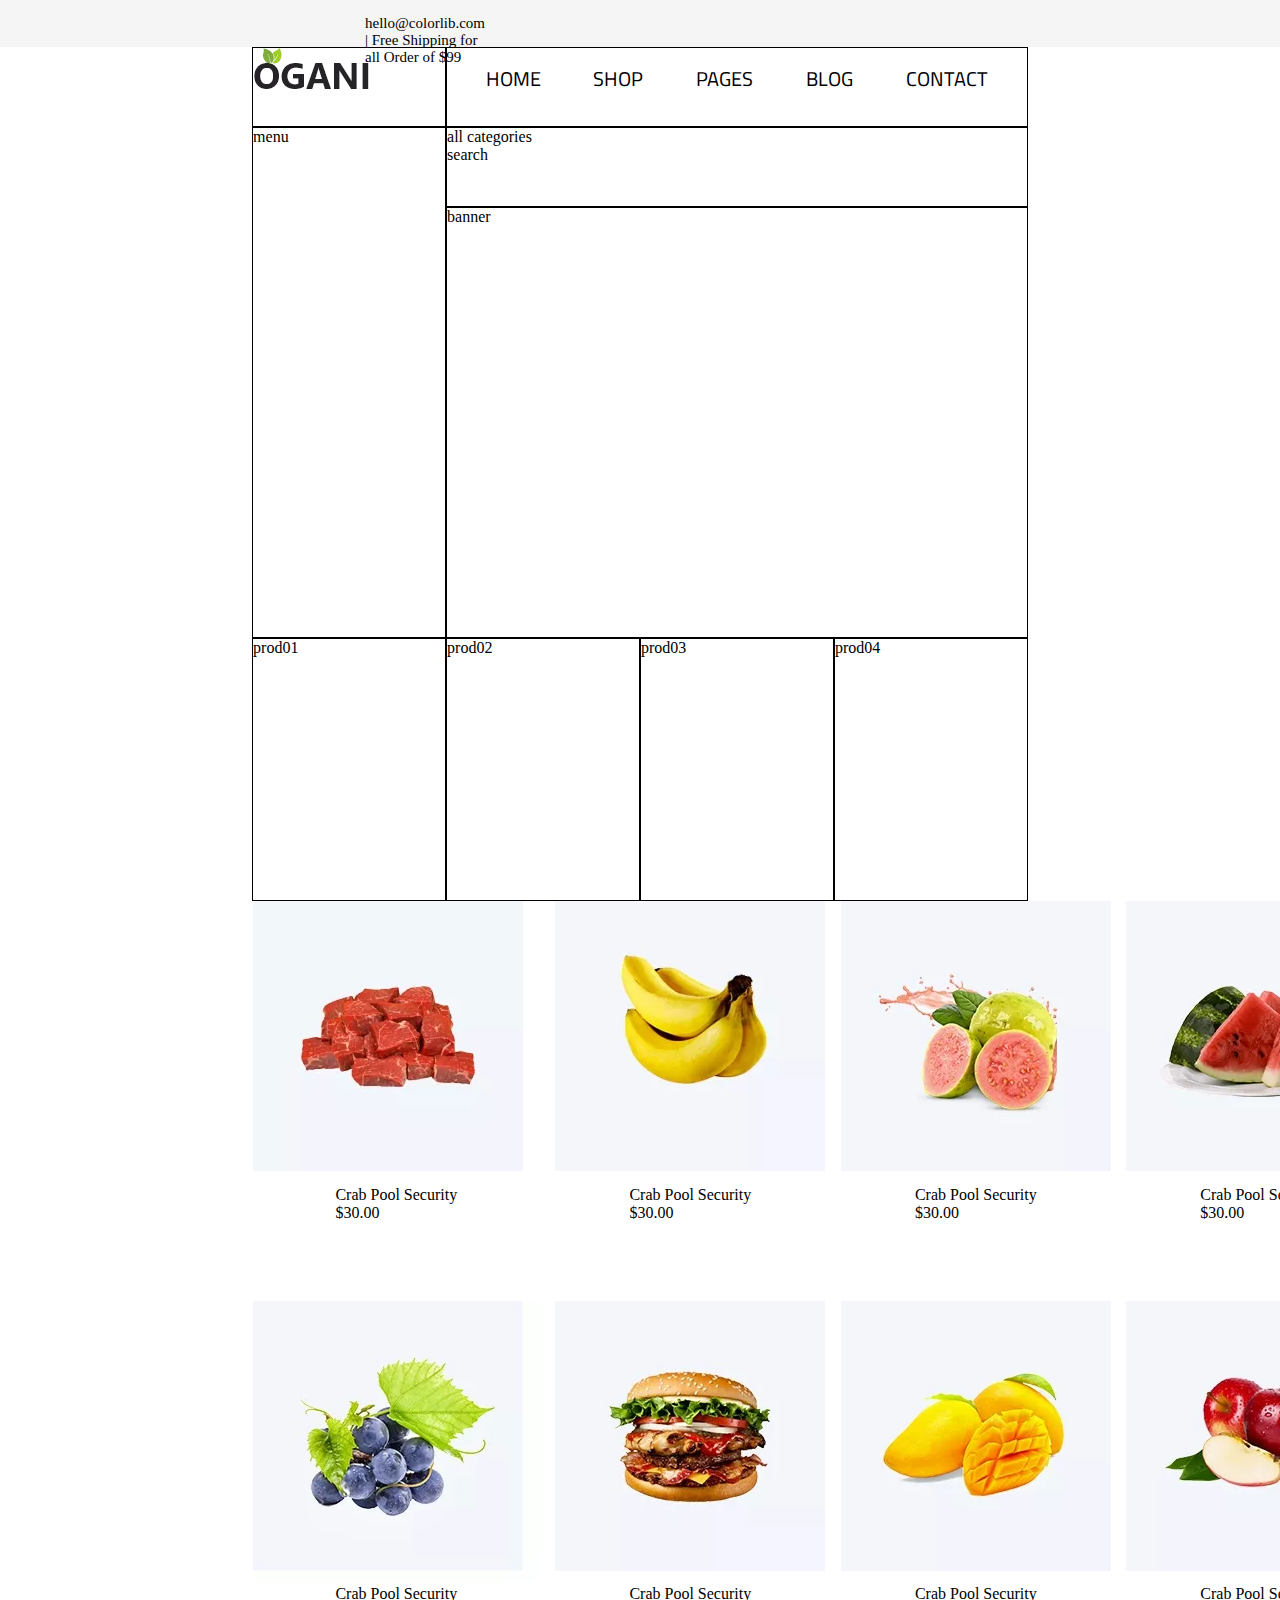
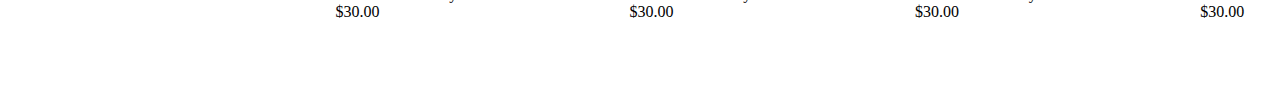
==== index.html @ 9fad4f14 "Add files via upload" ====
<!DOCTYPE html>
<html lang="en">
<head>
    <meta charset="UTF-8">
    <meta name="viewport" content="width=device-width, initial-scale=1.0">
    <title>Document</title>
    <link rel="stylesheet" href="style.css">
    <link href="https://fonts.googleapis.com/css2?family=Cairo:wght@200;300;400;600;900&amp;display=swap" rel="stylesheet">
</head>
<body>
    <header><svg xmlns="http://www.w3.org/2000/svg" viewBox="0 0 512 512"><!--!Font Awesome Free 6.5.2 by @fontawesome - https://fontawesome.com License - https://fontawesome.com/license/free Copyright 2024 Fonticons, Inc.--><path d="M48 64C21.5 64 0 85.5 0 112c0 15.1 7.1 29.3 19.2 38.4L236.8 313.6c11.4 8.5 27 8.5 38.4 0L492.8 150.4c12.1-9.1 19.2-23.3 19.2-38.4c0-26.5-21.5-48-48-48H48zM0 176V384c0 35.3 28.7 64 64 64H448c35.3 0 64-28.7 64-64V176L294.4 339.2c-22.8 17.1-54 17.1-76.8 0L0 176z"/></svg>
        <div>hello@colorlib.com | Free Shipping for all Order of $99</div>
    <svg id="redes" xmlns="http://www.w3.org/2000/svg" viewBox="0 0 320 512"><!--!Font Awesome Free 6.5.2 by @fontawesome - https://fontawesome.com License - https://fontawesome.com/license/free Copyright 2024 Fonticons, Inc.--><path d="M80 299.3V512H196V299.3h86.5l18-97.8H196V166.9c0-51.7 20.3-71.5 72.7-71.5c16.3 0 29.4 .4 37 1.2V7.9C291.4 4 256.4 0 236.2 0C129.3 0 80 50.5 80 159.4v42.1H14v97.8H80z"/></svg>
    <svg xmlns="http://www.w3.org/2000/svg" viewBox="0 0 512 512"><!--!Font Awesome Free 6.5.2 by @fontawesome - https://fontawesome.com License - https://fontawesome.com/license/free Copyright 2024 Fonticons, Inc.--><path d="M459.4 151.7c.3 4.5 .3 9.1 .3 13.6 0 138.7-105.6 298.6-298.6 298.6-59.5 0-114.7-17.2-161.1-47.1 8.4 1 16.6 1.3 25.3 1.3 49.1 0 94.2-16.6 130.3-44.8-46.1-1-84.8-31.2-98.1-72.8 6.5 1 13 1.6 19.8 1.6 9.4 0 18.8-1.3 27.6-3.6-48.1-9.7-84.1-52-84.1-103v-1.3c14 7.8 30.2 12.7 47.4 13.3-28.3-18.8-46.8-51-46.8-87.4 0-19.5 5.2-37.4 14.3-53 51.7 63.7 129.3 105.3 216.4 109.8-1.6-7.8-2.6-15.9-2.6-24 0-57.8 46.8-104.9 104.9-104.9 30.2 0 57.5 12.7 76.7 33.1 23.7-4.5 46.5-13.3 66.6-25.3-7.8 24.4-24.4 44.8-46.1 57.8 21.1-2.3 41.6-8.1 60.4-16.2-14.3 20.8-32.2 39.3-52.6 54.3z"/></svg>
    <svg xmlns="http://www.w3.org/2000/svg" viewBox="0 0 448 512"><!--!Font Awesome Free 6.5.2 by @fontawesome - https://fontawesome.com License - https://fontawesome.com/license/free Copyright 2024 Fonticons, Inc.--><path d="M224.1 141c-63.6 0-114.9 51.3-114.9 114.9s51.3 114.9 114.9 114.9S339 319.5 339 255.9 287.7 141 224.1 141zm0 189.6c-41.1 0-74.7-33.5-74.7-74.7s33.5-74.7 74.7-74.7 74.7 33.5 74.7 74.7-33.6 74.7-74.7 74.7zm146.4-194.3c0 14.9-12 26.8-26.8 26.8-14.9 0-26.8-12-26.8-26.8s12-26.8 26.8-26.8 26.8 12 26.8 26.8zm76.1 27.2c-1.7-35.9-9.9-67.7-36.2-93.9-26.2-26.2-58-34.4-93.9-36.2-37-2.1-147.9-2.1-184.9 0-35.8 1.7-67.6 9.9-93.9 36.1s-34.4 58-36.2 93.9c-2.1 37-2.1 147.9 0 184.9 1.7 35.9 9.9 67.7 36.2 93.9s58 34.4 93.9 36.2c37 2.1 147.9 2.1 184.9 0 35.9-1.7 67.7-9.9 93.9-36.2 26.2-26.2 34.4-58 36.2-93.9 2.1-37 2.1-147.8 0-184.8zM398.8 388c-7.8 19.6-22.9 34.7-42.6 42.6-29.5 11.7-99.5 9-132.1 9s-102.7 2.6-132.1-9c-19.6-7.8-34.7-22.9-42.6-42.6-11.7-29.5-9-99.5-9-132.1s-2.6-102.7 9-132.1c7.8-19.6 22.9-34.7 42.6-42.6 29.5-11.7 99.5-9 132.1-9s102.7-2.6 132.1 9c19.6 7.8 34.7 22.9 42.6 42.6 11.7 29.5 9 99.5 9 132.1s2.7 102.7-9 132.1z"/></svg>

    </header>
    <div id="main">
        <div id="logo">
            <img src="logo.png.webp">
        </div>
        <div id="menu">menu</div>
        <div id="nav">
            <div>HOME</div>
            <div>SHOP</div>
            <div>PAGES</div>
            <div>BLOG</div>
            <div>CONTACT</div>
        </div>
        <div id="busca">
            <div class="all">all categories</div>
            <div class="search">search</div>
        </div>
        <div id="banner">banner</div>
        <div id="prod01">prod01</div>
        <div id="prod02">prod02</div>
        <div id="prod03">prod03</div>
        <div id="prod04">prod04</div>
    </div>
    <div id="produtos">
            <div><img src="feature-1.jpg" alt=""></div> 
            <div><img src="feature-2.jpg" alt=""></div> 
            <div><img src="feature-3.jpg" alt=""></div> 
            <div><img src="feature-4.jpg" alt=""></div> 
            <div id="fontes">Crab Pool Security <br>$30.00</div>
            <div id="fontes">Crab Pool Security <br>$30.00</div>
            <div id="fontes">Crab Pool Security <br>$30.00</div>
            <div id="fontes">Crab Pool Security <br>$30.00</div>
            <div><img src="feature-5.jpg" alt=""></div> 
            <div><img src="feature-6.jpg" alt=""></div> 
            <div><img src="feature-7.jpg" alt=""></div> 
            <div><img src="feature-8.jpg" alt=""></div> 
            <div id="fontes">Crab Pool Security <br> $30.00</div>
            <div id="fontes">Crab Pool Security <br> $30.00</div>
            <div id="fontes">Crab Pool Security <br> $30.00</div>
            <div id="fontes">Crab Pool Security <br> $30.00</div>
    </div>
</body>
</html>
---- style.css ----
*{margin: 0;
box-sizing:border-box}

header{display: flex;
height: 47px;
background-color: #f5f5f5;
padding: 15px;}
header>div{
    font-size: 15px;
}

header svg{color: black;
    height: 15px;
    margin-left: 350px;}

#main{display: grid;
grid-template-columns: 1.3fr 1fr 1fr 1fr 1fr 1.3fr;
grid-template-rows: 80px 80px 431px 263px;
}

#main>div{ border: solid 1px;}

#logo{ grid-column: 2;}

#nav{display: flex;
grid-column: 3/6;
font-size: 20px;
justify-content: space-around;
padding: 12px;
font-family: "Cairo", sans-serif;
}

#menu{grid-column: 2;
grid-row: 2/4;}

#busca{grid-column: 3/6;
grid-row: 2;
border: 2px;}
#all{font-size: 10px;}


#banner{grid-column: 3/6;
grid-row: 3;}

#prod01{grid-row: 4;
grid-column: 2;}

#prod02{grid-row: 4;
 grid-column: 3;}
    
#prod03{grid-row: 4;
    grid-column: 4;}
        
#prod04{grid-row: 4;
    grid-column: 5;}


#produtos{display: grid;
    grid-template-columns: repeat(4, 1fr);
    grid-template-rows: 270px 100px 270px 100px;
    width: 60.5%;
    margin: auto;
    gap: 2%;
}
#fontes{display: flex;
    justify-content: center;}
#nav-drop{ display: flex;
list-style: none;
justify-content: space-between;
padding: 0;
height: 100%;
align-items: center;
}
#drop{ position: relative;}

#menu-drop{
    position: absolute;
    list-style: none;
    width: 200%;
    background-color: blueviolet;
    opacity: 0;
    z-index: -10;
}
#drop:hover>#menu-drop{opacity: 1;
z-index: 10;}
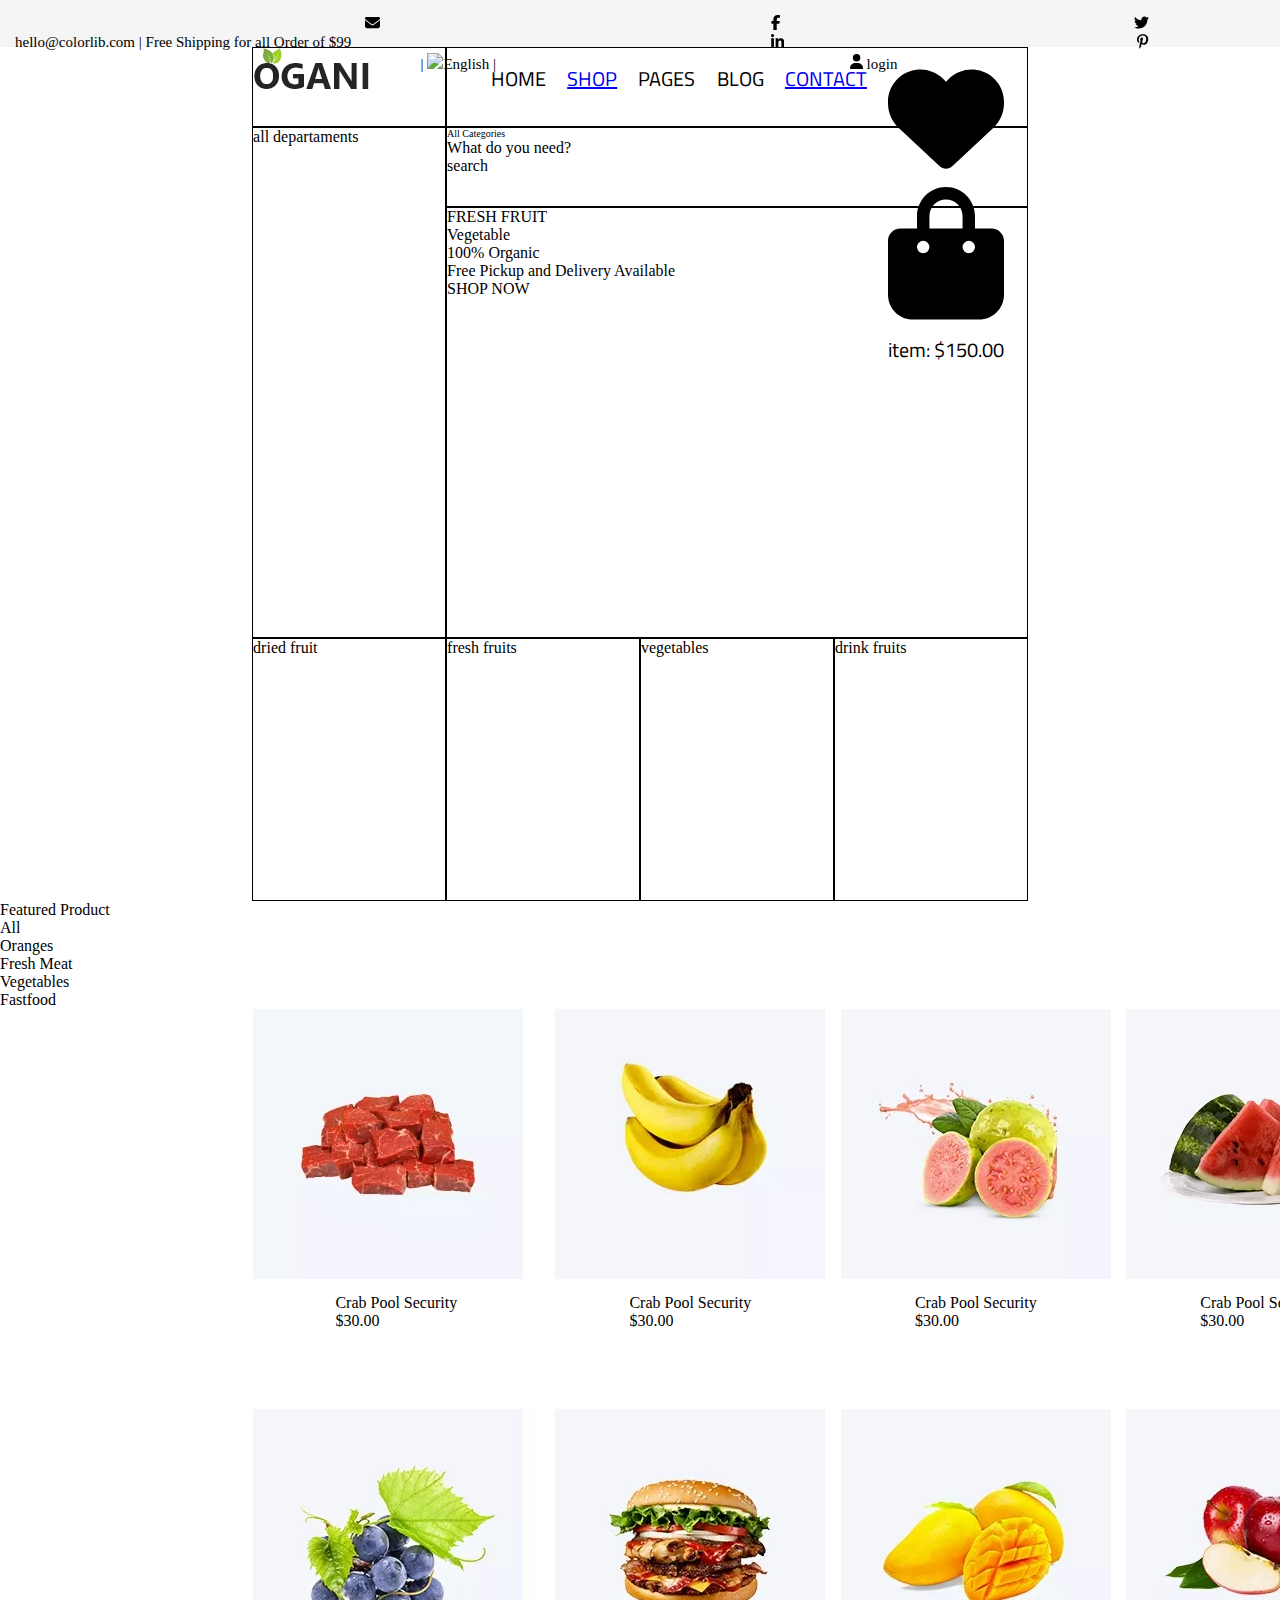
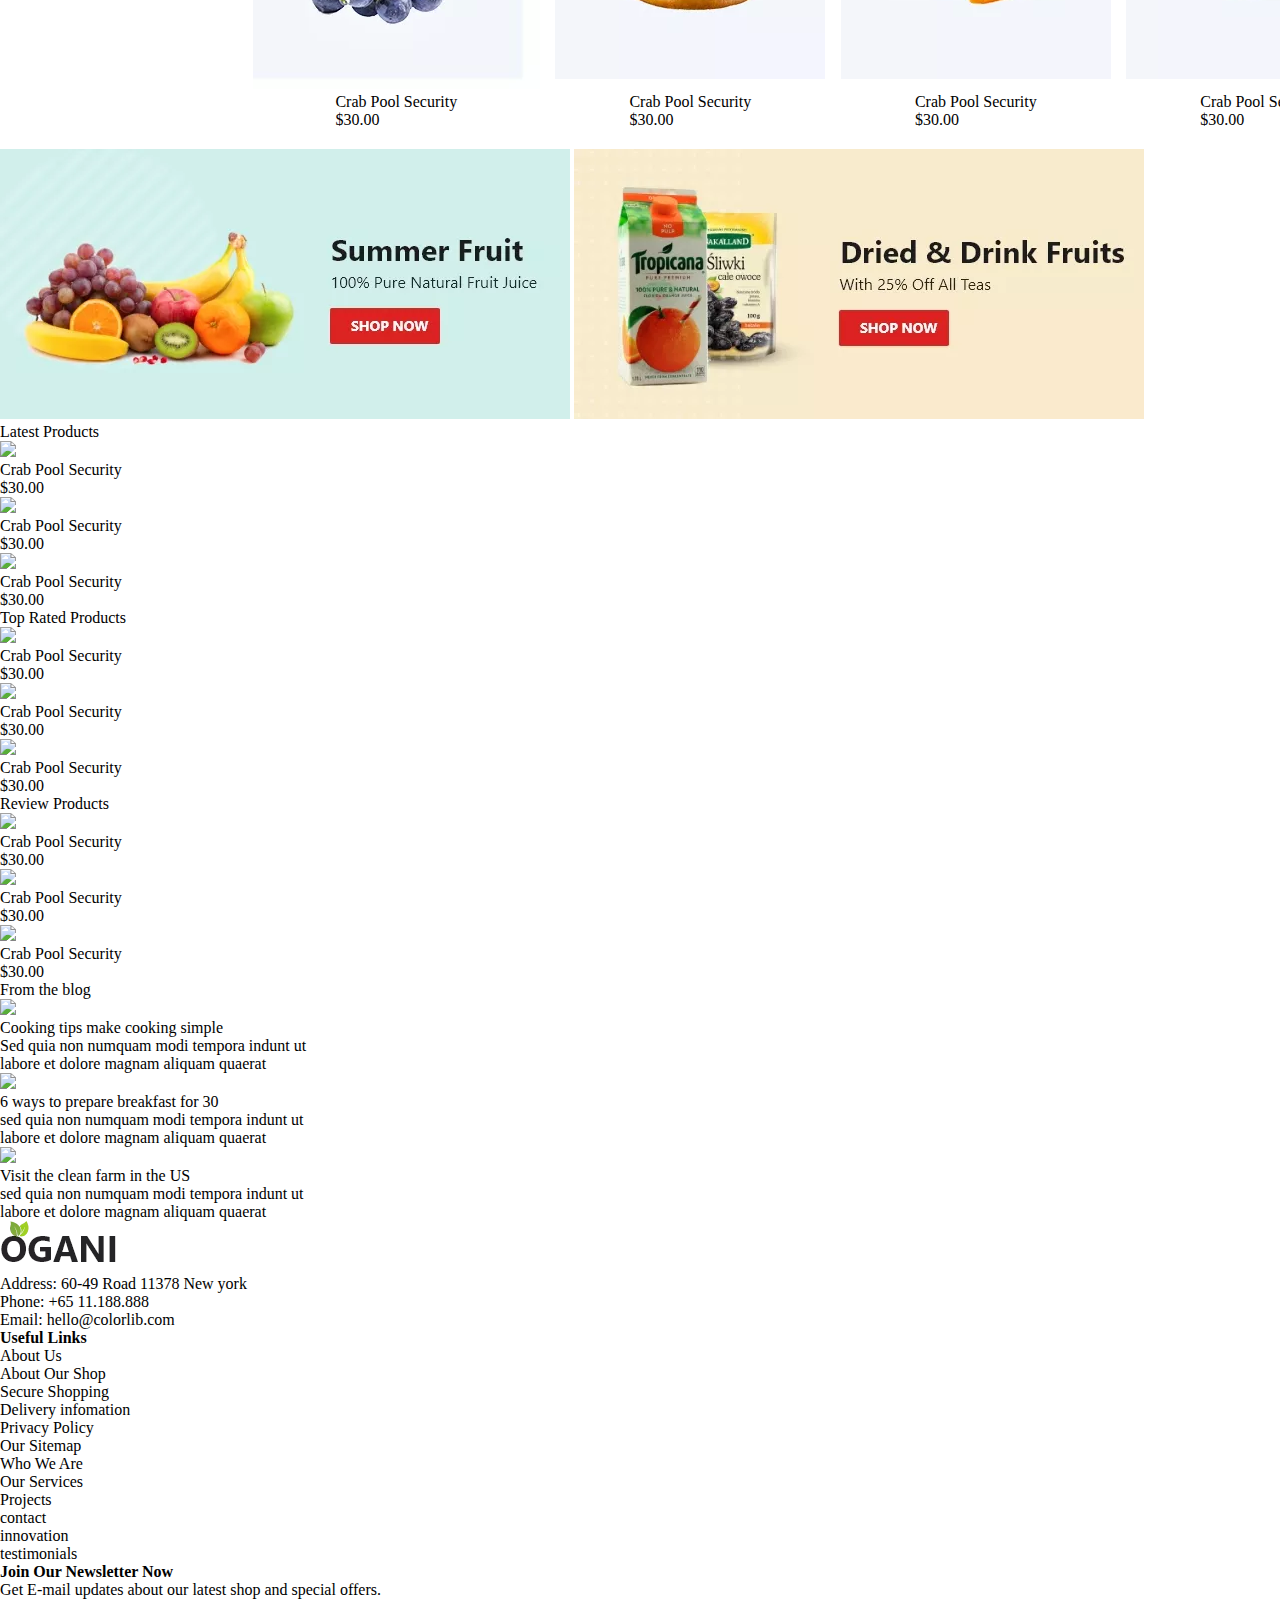
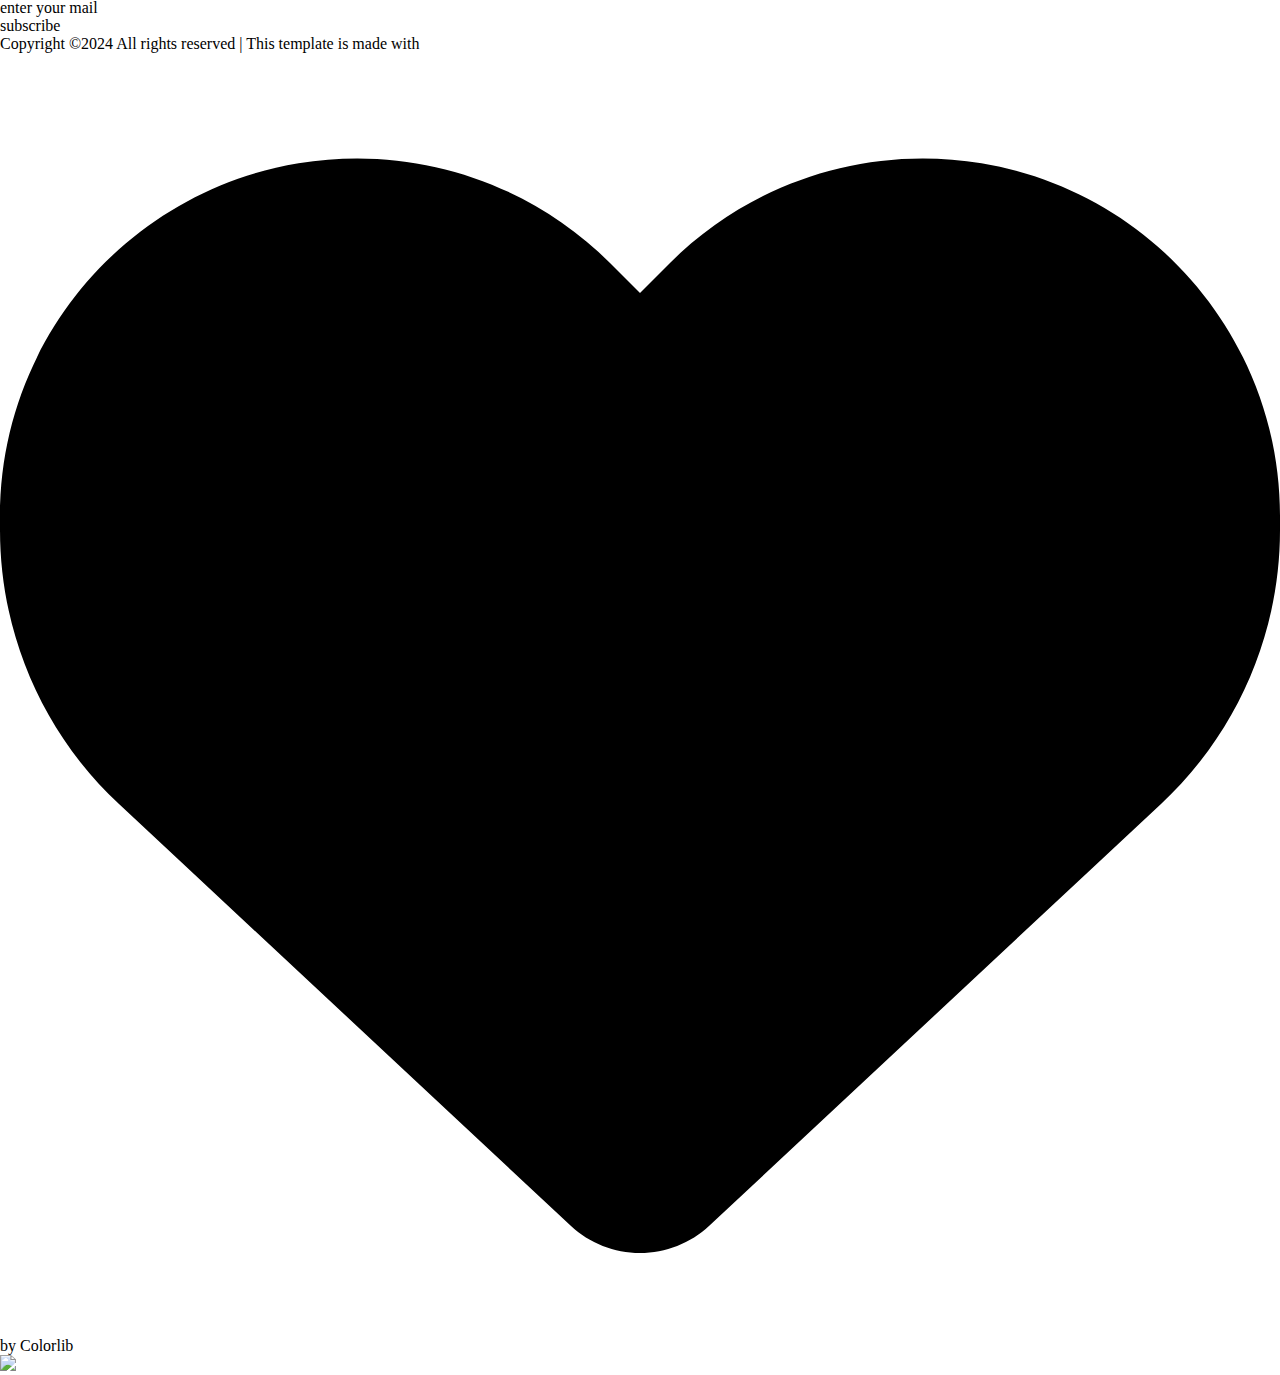
==== commit 4e4224d0: "index.html" ====
--- a/index.html
+++ b/index.html
@@ -8,35 +8,74 @@
     <link href="https://fonts.googleapis.com/css2?family=Cairo:wght@200;300;400;600;900&amp;display=swap" rel="stylesheet">
 </head>
 <body>
-    <header><svg xmlns="http://www.w3.org/2000/svg" viewBox="0 0 512 512"><!--!Font Awesome Free 6.5.2 by @fontawesome - https://fontawesome.com License - https://fontawesome.com/license/free Copyright 2024 Fonticons, Inc.--><path d="M48 64C21.5 64 0 85.5 0 112c0 15.1 7.1 29.3 19.2 38.4L236.8 313.6c11.4 8.5 27 8.5 38.4 0L492.8 150.4c12.1-9.1 19.2-23.3 19.2-38.4c0-26.5-21.5-48-48-48H48zM0 176V384c0 35.3 28.7 64 64 64H448c35.3 0 64-28.7 64-64V176L294.4 339.2c-22.8 17.1-54 17.1-76.8 0L0 176z"/></svg>
-        <div>hello@colorlib.com | Free Shipping for all Order of $99</div>
-    <svg id="redes" xmlns="http://www.w3.org/2000/svg" viewBox="0 0 320 512"><!--!Font Awesome Free 6.5.2 by @fontawesome - https://fontawesome.com License - https://fontawesome.com/license/free Copyright 2024 Fonticons, Inc.--><path d="M80 299.3V512H196V299.3h86.5l18-97.8H196V166.9c0-51.7 20.3-71.5 72.7-71.5c16.3 0 29.4 .4 37 1.2V7.9C291.4 4 256.4 0 236.2 0C129.3 0 80 50.5 80 159.4v42.1H14v97.8H80z"/></svg>
+    <header>
+        <div><svg id="email" xmlns="http://www.w3.org/2000/svg" viewBox="0 0 512 512"><!--!Font Awesome Free 6.5.2 by @fontawesome - https://fontawesome.com License - https://fontawesome.com/license/free Copyright 2024 Fonticons, Inc.--><path d="M48 64C21.5 64 0 85.5 0 112c0 15.1 7.1 29.3 19.2 38.4L236.8 313.6c11.4 8.5 27 8.5 38.4 0L492.8 150.4c12.1-9.1 19.2-23.3 19.2-38.4c0-26.5-21.5-48-48-48H48zM0 176V384c0 35.3 28.7 64 64 64H448c35.3 0 64-28.7 64-64V176L294.4 339.2c-22.8 17.1-54 17.1-76.8 0L0 176z"/></svg>hello@colorlib.com | Free Shipping for all Order of $99</div>
+        <div id="redes"><svg xmlns="http://www.w3.org/2000/svg" viewBox="0 0 320 512"><!--!Font Awesome Free 6.5.2 by @fontawesome - https://fontawesome.com License - https://fontawesome.com/license/free Copyright 2024 Fonticons, Inc.--><path d="M80 299.3V512H196V299.3h86.5l18-97.8H196V166.9c0-51.7 20.3-71.5 72.7-71.5c16.3 0 29.4 .4 37 1.2V7.9C291.4 4 256.4 0 236.2 0C129.3 0 80 50.5 80 159.4v42.1H14v97.8H80z"/></svg>
     <svg xmlns="http://www.w3.org/2000/svg" viewBox="0 0 512 512"><!--!Font Awesome Free 6.5.2 by @fontawesome - https://fontawesome.com License - https://fontawesome.com/license/free Copyright 2024 Fonticons, Inc.--><path d="M459.4 151.7c.3 4.5 .3 9.1 .3 13.6 0 138.7-105.6 298.6-298.6 298.6-59.5 0-114.7-17.2-161.1-47.1 8.4 1 16.6 1.3 25.3 1.3 49.1 0 94.2-16.6 130.3-44.8-46.1-1-84.8-31.2-98.1-72.8 6.5 1 13 1.6 19.8 1.6 9.4 0 18.8-1.3 27.6-3.6-48.1-9.7-84.1-52-84.1-103v-1.3c14 7.8 30.2 12.7 47.4 13.3-28.3-18.8-46.8-51-46.8-87.4 0-19.5 5.2-37.4 14.3-53 51.7 63.7 129.3 105.3 216.4 109.8-1.6-7.8-2.6-15.9-2.6-24 0-57.8 46.8-104.9 104.9-104.9 30.2 0 57.5 12.7 76.7 33.1 23.7-4.5 46.5-13.3 66.6-25.3-7.8 24.4-24.4 44.8-46.1 57.8 21.1-2.3 41.6-8.1 60.4-16.2-14.3 20.8-32.2 39.3-52.6 54.3z"/></svg>
-    <svg xmlns="http://www.w3.org/2000/svg" viewBox="0 0 448 512"><!--!Font Awesome Free 6.5.2 by @fontawesome - https://fontawesome.com License - https://fontawesome.com/license/free Copyright 2024 Fonticons, Inc.--><path d="M224.1 141c-63.6 0-114.9 51.3-114.9 114.9s51.3 114.9 114.9 114.9S339 319.5 339 255.9 287.7 141 224.1 141zm0 189.6c-41.1 0-74.7-33.5-74.7-74.7s33.5-74.7 74.7-74.7 74.7 33.5 74.7 74.7-33.6 74.7-74.7 74.7zm146.4-194.3c0 14.9-12 26.8-26.8 26.8-14.9 0-26.8-12-26.8-26.8s12-26.8 26.8-26.8 26.8 12 26.8 26.8zm76.1 27.2c-1.7-35.9-9.9-67.7-36.2-93.9-26.2-26.2-58-34.4-93.9-36.2-37-2.1-147.9-2.1-184.9 0-35.8 1.7-67.6 9.9-93.9 36.1s-34.4 58-36.2 93.9c-2.1 37-2.1 147.9 0 184.9 1.7 35.9 9.9 67.7 36.2 93.9s58 34.4 93.9 36.2c37 2.1 147.9 2.1 184.9 0 35.9-1.7 67.7-9.9 93.9-36.2 26.2-26.2 34.4-58 36.2-93.9 2.1-37 2.1-147.8 0-184.8zM398.8 388c-7.8 19.6-22.9 34.7-42.6 42.6-29.5 11.7-99.5 9-132.1 9s-102.7 2.6-132.1-9c-19.6-7.8-34.7-22.9-42.6-42.6-11.7-29.5-9-99.5-9-132.1s-2.6-102.7 9-132.1c7.8-19.6 22.9-34.7 42.6-42.6 29.5-11.7 99.5-9 132.1-9s102.7-2.6 132.1 9c19.6 7.8 34.7 22.9 42.6 42.6 11.7 29.5 9 99.5 9 132.1s2.7 102.7-9 132.1z"/></svg>
-
+    <svg xmlns="http://www.w3.org/2000/svg" viewBox="0 0 448 512"><!--!Font Awesome Free 6.5.2 by @fontawesome - https://fontawesome.com License - https://fontawesome.com/license/free Copyright 2024 Fonticons, Inc.--><path d="M100.3 448H7.4V148.9h92.9zM53.8 108.1C24.1 108.1 0 83.5 0 53.8a53.8 53.8 0 0 1 107.6 0c0 29.7-24.1 54.3-53.8 54.3zM447.9 448h-92.7V302.4c0-34.7-.7-79.2-48.3-79.2-48.3 0-55.7 37.7-55.7 76.7V448h-92.8V148.9h89.1v40.8h1.3c12.4-23.5 42.7-48.3 87.9-48.3 94 0 111.3 61.9 111.3 142.3V448z"/></svg>
+    <svg xmlns="http://www.w3.org/2000/svg" viewBox="0 0 384 512"><!--!Font Awesome Free 6.5.2 by @fontawesome - https://fontawesome.com License - https://fontawesome.com/license/free Copyright 2024 Fonticons, Inc.--><path d="M204 6.5C101.4 6.5 0 74.9 0 185.6 0 256 39.6 296 63.6 296c9.9 0 15.6-27.6 15.6-35.4 0-9.3-23.7-29.1-23.7-67.8 0-80.4 61.2-137.4 140.4-137.4 68.1 0 118.5 38.7 118.5 109.8 0 53.1-21.3 152.7-90.3 152.7-24.9 0-46.2-18-46.2-43.8 0-37.8 26.4-74.4 26.4-113.4 0-66.2-93.9-54.2-93.9 25.8 0 16.8 2.1 35.4 9.6 50.7-13.8 59.4-42 147.9-42 209.1 0 18.9 2.7 37.5 4.5 56.4 3.4 3.8 1.7 3.4 6.9 1.5 50.4-69 48.6-82.5 71.4-172.8 12.3 23.4 44.1 36 69.3 36 106.2 0 153.9-103.5 153.9-196.8C384 71.3 298.2 6.5 204 6.5z"/></svg> 
+    <div id="language">| <img src="language.png" height="15px">English | <svg xmlns="http://www.w3.org/2000/svg" viewBox="0 0 448 512"><!--!Font Awesome Free 6.5.2 by @fontawesome - https://fontawesome.com License - https://fontawesome.com/license/free Copyright 2024 Fonticons, Inc.--><path d="M224 256A128 128 0 1 0 224 0a128 128 0 1 0 0 256zm-45.7 48C79.8 304 0 383.8 0 482.3C0 498.7 13.3 512 29.7 512H418.3c16.4 0 29.7-13.3 29.7-29.7C448 383.8 368.2 304 269.7 304H178.3z"/></svg> login</div></div>
+    
+    
     </header>
     <div id="main">
         <div id="logo">
             <img src="logo.png.webp">
         </div>
-        <div id="menu">menu</div>
+        <div id="menu">
+        <div id="alldepart">all departaments</div>
+        </div>
         <div id="nav">
+            <div id="nav-drop"></div>
             <div>HOME</div>
-            <div>SHOP</div>
-            <div>PAGES</div>
+            <div> <a href="shop.html">SHOP</a></div>
+            <div id="drop">PAGES
+                <ul id="menu-drop">
+                <div><a href="">Shopping Details</a></div>
+                <div>Shop Cart</div>
+                <div> Check out</div>
+                <div>Blog Details</div>
+                </ul>
+            </div>
             <div>BLOG</div>
-            <div>CONTACT</div>
+            <div><a href="contact.html">CONTACT</a></div>
+            <div id="item"><svg xmlns="http://www.w3.org/2000/svg" viewBox="0 0 512 512"><!--!Font Awesome Free 6.5.2 by @fontawesome - https://fontawesome.com License - https://fontawesome.com/license/free Copyright 2024 Fonticons, Inc.--><path d="M47.6 300.4L228.3 469.1c7.5 7 17.4 10.9 27.7 10.9s20.2-3.9 27.7-10.9L464.4 300.4c30.4-28.3 47.6-68 47.6-109.5v-5.8c0-69.9-50.5-129.5-119.4-141C347 36.5 300.6 51.4 268 84L256 96 244 84c-32.6-32.6-79-47.5-124.6-39.9C50.5 55.6 0 115.2 0 185.1v5.8c0 41.5 17.2 81.2 47.6 109.5z"/></svg>
+            <svg xmlns="http://www.w3.org/2000/svg" viewBox="0 0 448 512"><!--!Font Awesome Free 6.5.2 by @fontawesome - https://fontawesome.com License - https://fontawesome.com/license/free Copyright 2024 Fonticons, Inc.--><path d="M160 112c0-35.3 28.7-64 64-64s64 28.7 64 64v48H160V112zm-48 48H48c-26.5 0-48 21.5-48 48V416c0 53 43 96 96 96H352c53 0 96-43 96-96V208c0-26.5-21.5-48-48-48H336V112C336 50.1 285.9 0 224 0S112 50.1 112 112v48zm24 48a24 24 0 1 1 0 48 24 24 0 1 1 0-48zm152 24a24 24 0 1 1 48 0 24 24 0 1 1 -48 0z"/></svg>
+            <div> item: $150.00</div></div>
         </div>
         <div id="busca">
-            <div class="all">all categories</div>
-            <div class="search">search</div>
+            <div id="all">All Categories</div>
+            <div id="textobus">What do you need?</div>
+            <div id="search">search</div>
         </div>
-        <div id="banner">banner</div>
-        <div id="prod01">prod01</div>
-        <div id="prod02">prod02</div>
-        <div id="prod03">prod03</div>
-        <div id="prod04">prod04</div>
+        <div id="banner">
+            <div id="fresh">FRESH FRUIT</div>
+            <div id="vegetables"><div>Vegetable <br>100% Organic</div></div>
+            <div id="Pickup">Free Pickup and Delivery Available</div>
+            <div id="shopnow">SHOP NOW</div>
+        </div>
+        <div id="prod01">
+            <div id="dried">dried fruit</div>
+        </div>
+        <div id="prod02">
+            <div>fresh fruits</div>
+        </div>
+        <div id="prod03">
+            <div>vegetables</div>
+        </div>
+        <div id="prod04">
+            <div>drink fruits</div>
+        </div>
     </div>
+    <div id="titulo2">Featured Product</div>
+    <div id="verdin"></div>
+    <div id="titulo">
+        <div>All</div>
+        <div>Oranges</div>
+        <div>Fresh Meat</div>
+        <div>Vegetables</div>
+        <div>Fastfood</div>
+        </div>
     <div id="produtos">
             <div><img src="feature-1.jpg" alt=""></div> 
             <div><img src="feature-2.jpg" alt=""></div> 
@@ -55,5 +94,81 @@
             <div id="fontes">Crab Pool Security <br> $30.00</div>
             <div id="fontes">Crab Pool Security <br> $30.00</div>
     </div>
+    <div id="banners">
+        <img src="banner-1.jpg" alt="">
+        <img src="banner-2.jpg" alt="">
+    </div>
+    <div id="produtos2">
+    <div id="latest">Latest Products
+        <div id="crab"><img src="lp-1.jpg"><div>Crab Pool Security<br>$30.00</div></div>
+        <div id="crab"><img src="lp-2.jpg"><div>Crab Pool Security<br>$30.00</div></div>
+        <div id="crab"><img src="lp-3.jpg"><div>Crab Pool Security<br>$30.00</div></div>
+    </div>
+    <div id="top">Top Rated Products
+        <div id="crab"><img src="lp-1.jpg"><div>Crab Pool Security<br>$30.00</div></div>
+        <div id="crab"><img src="lp-2.jpg"><div>Crab Pool Security<br>$30.00</div></div>
+        <div id="crab"><img src="lp-3.jpg"><div>Crab Pool Security<br>$30.00</div></div>
+    </div>
+    <div id="review">Review Products
+        <div id="crab"><img src="lp-1.jpg"><div>Crab Pool Security<br>$30.00</div></div>
+        <div id="crab"><img src="lp-2.jpg"><div>Crab Pool Security<br>$30.00</div></div>
+        <div id="crab"><img src="lp-3.jpg"><div>Crab Pool Security<br>$30.00</div></div>
+    </div>
+    </div>
+   
+    <div id="fromtheblog">From the blog</div>
+    <div id="verdin"></div>
+    <div id="blog">
+    <div><img src="blog-1.jpg">
+    <div id="blogtitle">Cooking tips make cooking simple</div>
+    <div>Sed quia non numquam modi tempora indunt ut <br> labore et dolore magnam aliquam quaerat</div>
+</div>
+    <div><img src="blog-2.jpg">
+    <div id="blogtitle">6 ways to prepare breakfast for 30</div>
+    <div>sed quia non numquam modi tempora indunt ut <br> labore et dolore magnam aliquam quaerat</div>
+</div>
+    <div><img src="blog-3.jpg">
+    <div id="blogtitle">Visit the clean farm in the US</div>
+    <div id="textinho">sed quia non numquam modi tempora indunt ut <br> labore et dolore magnam aliquam quaerat</div>
+    </div>
+</div>
+<div id="descricao">
+    <div id="part1"><img src="logo.png.webp">
+    <div>Address: 60-49 Road 11378 New york</div>
+    <div>Phone: +65 11.188.888</div>
+    <div>Email: hello@colorlib.com</div>
+    </div>
+
+    <div id="Useful"> <b>Useful Links</b>
+    <div>About Us</div>
+    <div>About Our Shop</div>
+    <div>Secure Shopping</div>
+    <div>Delivery infomation</div>
+    <div>Privacy Policy</div>
+    <div>Our Sitemap</div>
+    </div>
+
+    <div id="whoweare">Who We Are
+    <div>Our Services</div>
+    <div>Projects</div>
+    <div>contact</div>
+    <div>innovation</div>
+    <div>testimonials</div>
+    </div>
+
+    <div id="join"> <b>Join Our Newsletter Now</b>
+        <div>Get E-mail updates about our latest shop and special offers. </div>
+            <div id="enter">enter your mail
+                <div id="subscribe">subscribe</div>
+            </div>    
+    </div>
+</div>
+<div id="descricao2">
+    <div id="copyright">
+    Copyright ©2024 All rights reserved | This template is made with 
+    <svg id="svgheart" xmlns="http://www.w3.org/2000/svg" viewBox="0 0 512 512"><!--!Font Awesome Free 6.5.2 by @fontawesome - https://fontawesome.com License - https://fontawesome.com/license/free Copyright 2024 Fonticons, Inc.--><path d="M47.6 300.4L228.3 469.1c7.5 7 17.4 10.9 27.7 10.9s20.2-3.9 27.7-10.9L464.4 300.4c30.4-28.3 47.6-68 47.6-109.5v-5.8c0-69.9-50.5-129.5-119.4-141C347 36.5 300.6 51.4 268 84L256 96 244 84c-32.6-32.6-79-47.5-124.6-39.9C50.5 55.6 0 115.2 0 185.1v5.8c0 41.5 17.2 81.2 47.6 109.5z"/></svg>
+     by Colorlib</div>
+    <div id="imagem"><img src="payment-item.png"></div>
+</div>
 </body>
-</html>+</html>
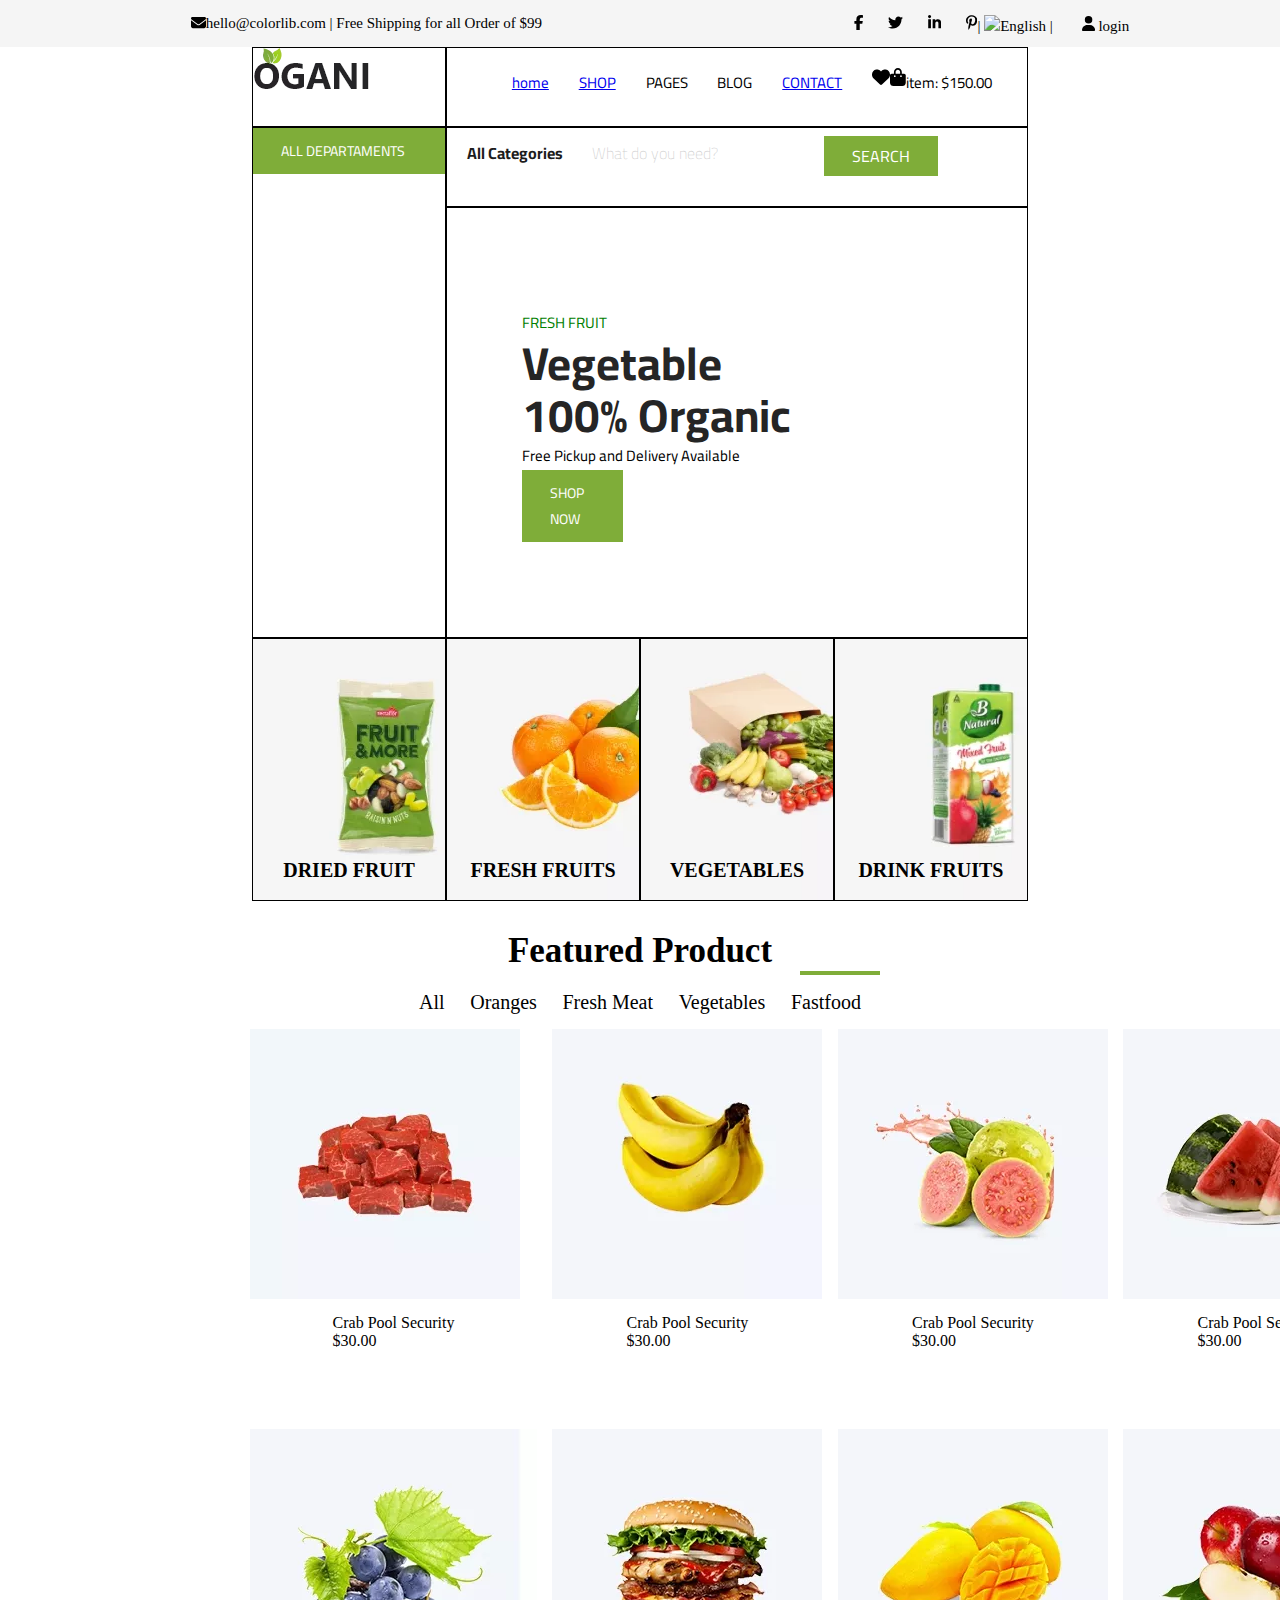
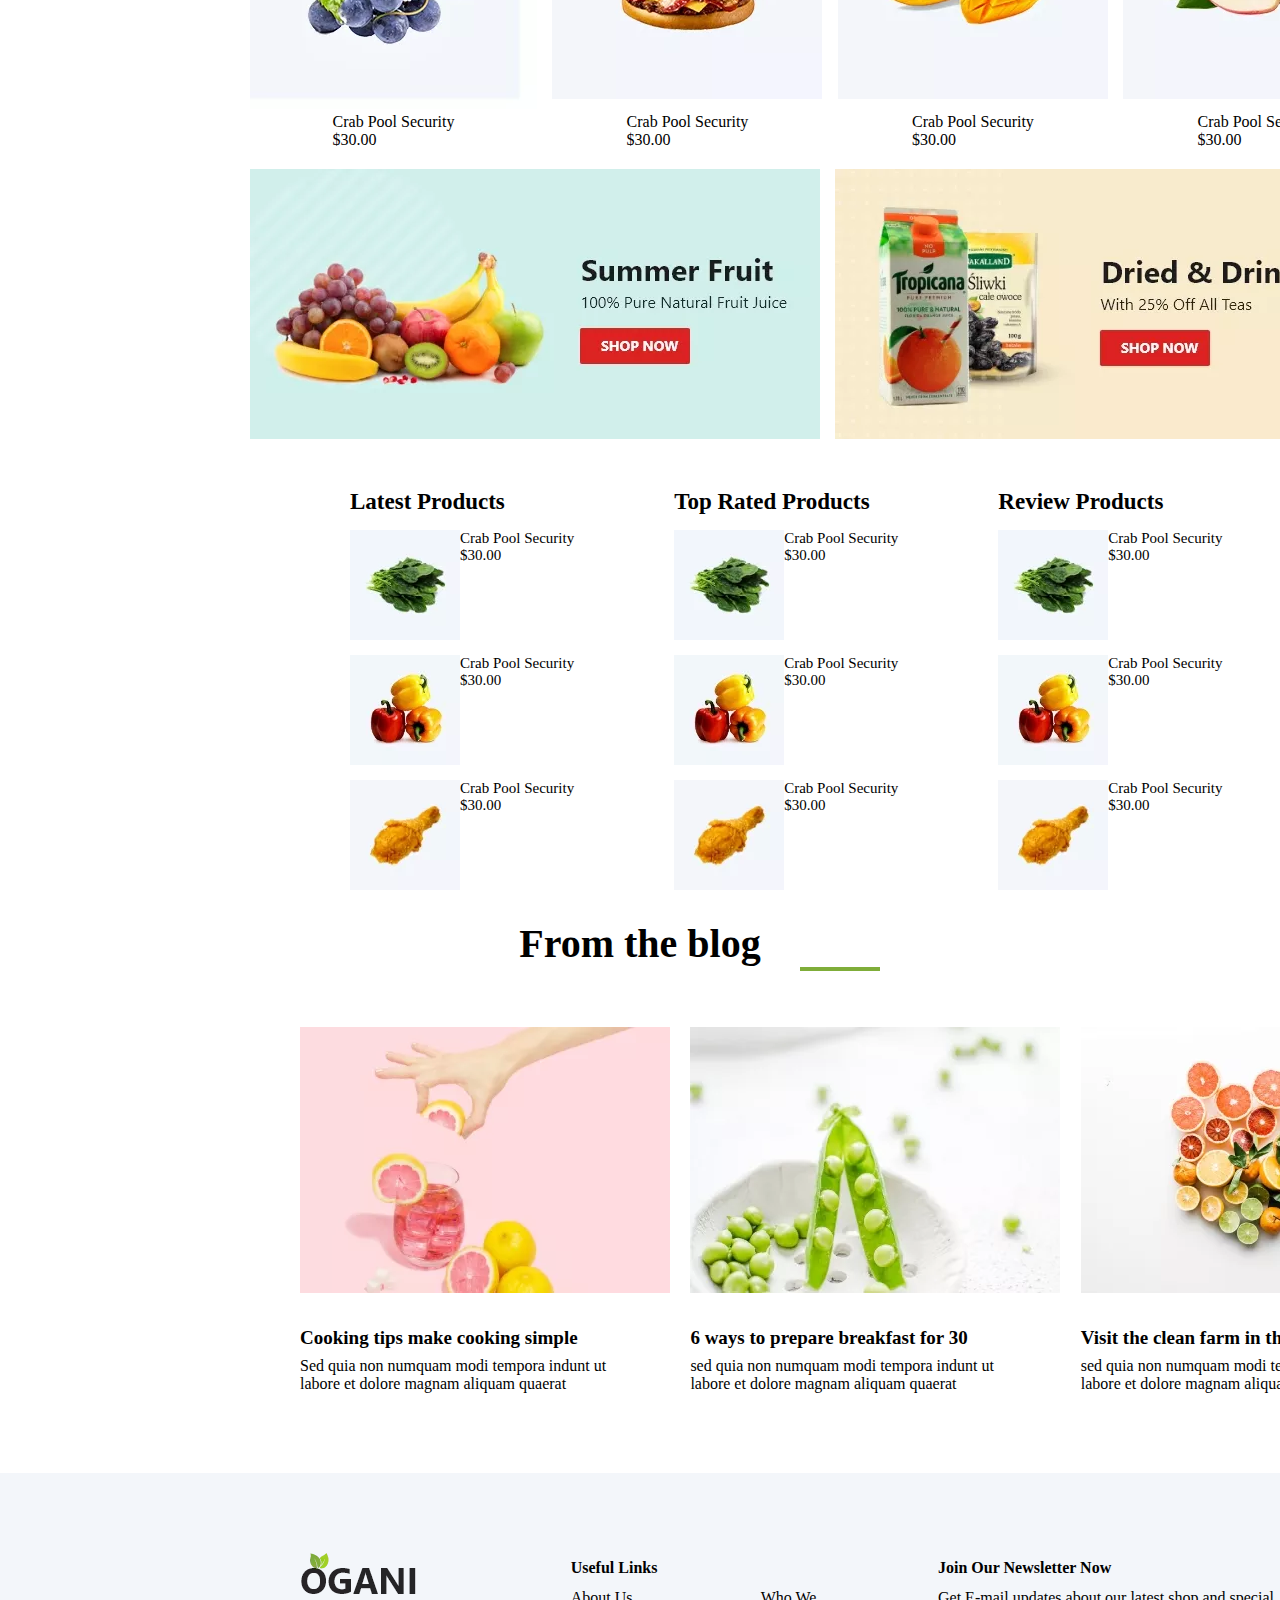
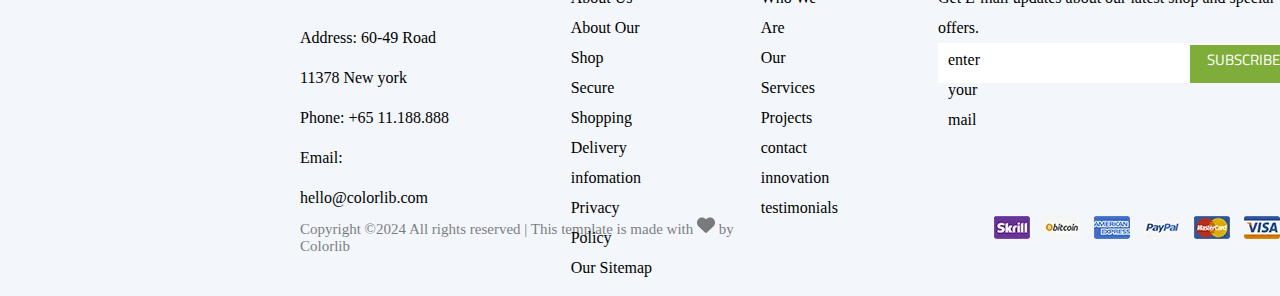
==== commit 6e4a919d: "index.html" ====
--- a/index.html
+++ b/index.html
@@ -27,7 +27,7 @@
         </div>
         <div id="nav">
             <div id="nav-drop"></div>
-            <div>HOME</div>
+            <div><a href="contact.html">home</a></div>
             <div> <a href="shop.html">SHOP</a></div>
             <div id="drop">PAGES
                 <ul id="menu-drop">
--- a/style.css
+++ b/style.css
@@ -2,68 +2,175 @@
 box-sizing:border-box}
 
 header{display: flex;
+    justify-content: space-around;
 height: 47px;
 background-color: #f5f5f5;
 padding: 15px;}
+
 header>div{
     font-size: 15px;
-}
-
-header svg{color: black;
-    height: 15px;
-    margin-left: 350px;}
+    display: flex;
+    padding-left: 15px;
+}
+#redes{color: black;}
+header svg{margin-left: 25px;
+height: 15px;}
+#anguage{padding-right: 15px;}
 
 #main{display: grid;
 grid-template-columns: 1.3fr 1fr 1fr 1fr 1fr 1.3fr;
 grid-template-rows: 80px 80px 431px 263px;
 }
-
-#main>div{ border: solid 1px;}
+#main>div{border:solid 1px;}
+
 
 #logo{ grid-column: 2;}
 
 #nav{display: flex;
 grid-column: 3/6;
-font-size: 20px;
+font-size: 15px;
 justify-content: space-around;
-padding: 12px;
+padding: 20px;
 font-family: "Cairo", sans-serif;
+}
+#item{display: flex;
+height: 18px;
+padding-left: 0px;
+justify-items: center;
 }
 
 #menu{grid-column: 2;
 grid-row: 2/4;}
+#alldepart{
+padding: 10px 28px;
+    font-size: 14px;
+    color: #ffffff;
+    font-family: "Cairo", sans-serif;
+    font-weight: 700px;
+    background: #7fad39;
+    text-transform: uppercase;} 
+
 
 #busca{grid-column: 3/6;
 grid-row: 2;
-border: 2px;}
-#all{font-size: 10px;}
-
+border: 2px;
+display: flex;}
+#all{font-size: 16px;
+width: 25%;
+color: #1c1c1c;
+padding-left: 20px;
+padding-top: 10px;
+font-family: "Cairo", sans-serif;
+font-weight: 700;}
+#textobus{padding-top: 10px;
+width: 40%;
+font-family: "Cairo", sans-serif;
+font-weight: 100;
+opacity: 20%;}
+#search{margin-top: 8px;
+    margin-bottom: 30px;
+    padding: 5px 28px;
+    color: #ffffff;
+    font-family: "Cairo", sans-serif;
+    background: #7fad39;
+    text-transform: uppercase;}
 
 #banner{grid-column: 3/6;
-grid-row: 3;}
+grid-row: 3;
+background-image:url(banner.jpg);
+padding-left: 75px;
+padding-top: 100px;
+}
+
+#fresh{color: green;
+font-size: 15px;
+font-family: "Cairo",sans-serif;}
+#vegetables{font-size: 46px;
+line-height: 52px;
+font-weight: 700;
+color: #252525;
+font-family: "Cairo", sans-serif;}
+#Pickup{font-size: 15px;
+font-family: "Cairo", sans-serif;}
+#shopnow{width:20%;
+    padding: 10px 28px;
+    font-size: 14px;
+    color: #ffffff;
+    font-family: "Cairo", sans-serif;
+    font-weight: 700px;
+    background: #7fad39;
+    }
 
 #prod01{grid-row: 4;
-grid-column: 2;}
+grid-column: 2;
+background-image: url(cat-2.jpg);
+font-size: 20px;
+display: flex;
+justify-content: center;
+padding-top:220px;
+text-transform: uppercase;
+font-weight: 700;
+}
 
 #prod02{grid-row: 4;
- grid-column: 3;}
+ grid-column: 3;
+ background-image: url(cat-1.jpg);
+ font-size: 20px;
+ display: flex;
+ justify-content: center;
+ padding-top:220px;
+ text-transform: uppercase;
+ font-weight: 700;}
     
 #prod03{grid-row: 4;
-    grid-column: 4;}
+    grid-column: 4;
+    background-image: url(cat-3.jpg);
+    font-size: 20px;
+    display: flex;
+    justify-content: center;
+    padding-top:220px;
+    text-transform: uppercase;
+    font-weight: 700;}
         
 #prod04{grid-row: 4;
-    grid-column: 5;}
-
+    grid-column: 5;
+    background-image: url(cat-4.jpg);
+    font-size: 20px;
+    display: flex;
+    justify-content: center;
+    padding-top:220px;
+    text-transform: uppercase;
+    background-color: rgb(255, 255, 255);
+    font-weight: 700;}
+
+    #titulo{grid-column: 3/6;
+        display: flex;
+        justify-content: center;
+        align-content: space-between;
+        padding-bottom: 15px;
+        margin: auto;
+        gap: 2%;
+    font-size: 20px;
+padding-top: 20px;}
+    
+    #titulo2{grid-column: 3/6;
+        display: flex;
+        justify-content: center;
+    font-size: 35px;
+padding-top: 30px;
+font-weight: 800;}
 
 #produtos{display: grid;
     grid-template-columns: repeat(4, 1fr);
     grid-template-rows: 270px 100px 270px 100px;
     width: 60.5%;
-    margin: auto;
-    gap: 2%;
+    margin-left: 250px;
+    gap: 2%;       
 }
 #fontes{display: flex;
-    justify-content: center;}
+justify-content: center;
+}
+
 #nav-drop{ display: flex;
 list-style: none;
 justify-content: space-between;
@@ -83,3 +190,87 @@
 }
 #drop:hover>#menu-drop{opacity: 1;
 z-index: 10;}
+#banners{display: grid;
+    grid-template-columns: repeat(3, 2fr);
+    grid-template-rows: 10px 50px 10px 100px;
+    width: 60.5%;
+    margin-left: 250px;
+    gap: 2%;}
+#produtos2{display: flex;}
+#latest{margin-left: 350px;
+padding-top: 150px;
+font-size: 23px;
+font-weight:800;}
+#crab{font-size: 15px;
+display: flex;
+padding-top: 15px;
+font-weight: 300;}
+#top{margin-left: 100px;
+    padding-top: 150px;
+    font-size: 23px;
+    font-weight:800;}
+#review{margin-left: 100px;
+    padding-top: 150px;
+    font-size: 23px;
+    font-weight:800;}
+
+#fromtheblog{
+    display: flex;
+    justify-content: center;
+    font-size: 40px;
+    font-weight: 800;
+    padding-top: 30px;}
+#blog{margin-left: 300px;
+    margin-right: 300px;
+    display: flex;
+    gap: 3%;
+    padding-top: 60px;}
+#verdin{background: #7fad39;
+    position: absolute;
+    height: 4px;
+    width: 80px;
+    margin-left: 800px;
+    margin-right: 400px;}
+#blogtitle{font-weight: 600;
+    font-size: 19px;
+    padding-bottom: 8px;
+    padding-top: 30px;}
+#textinho{padding-bottom: 80px;}
+
+#descricao{display: flex;
+    background-color: #F3F6FA;
+    padding-top: 80px;
+    width: 100%;
+    height: 343.379px;}
+#part1{margin-left: 300px;
+    line-height:40px}
+#Useful{line-height:30px;
+margin-left: 100px;}
+#whoweare{line-height:30px;
+    margin-left: 100px;
+padding-top: 30px;}
+#join{line-height:30px;
+    margin-left: 100px;}
+#enter{padding-top: 2px;
+display: flex;
+background-color: white;
+padding-left: 10px;
+height: 40px;}
+#subscribe{margin-left: 200px;
+    font-size: 15px;
+    color: #ffffff;
+    font-family: "Cairo", sans-serif;
+    font-weight: 900px;
+    background: #7fad39;
+    text-transform: uppercase;
+    width: 100px;
+    padding-left: 17px;}
+#descricao2{display: flex;
+background-color: #F3F6FA;
+height: 80px;}
+#copyright{font-size: 15px;
+padding-left: 300px;
+opacity: 50%;}
+#svgheart{height: 18px;}
+#imagem{padding-left: 250px;
+}
